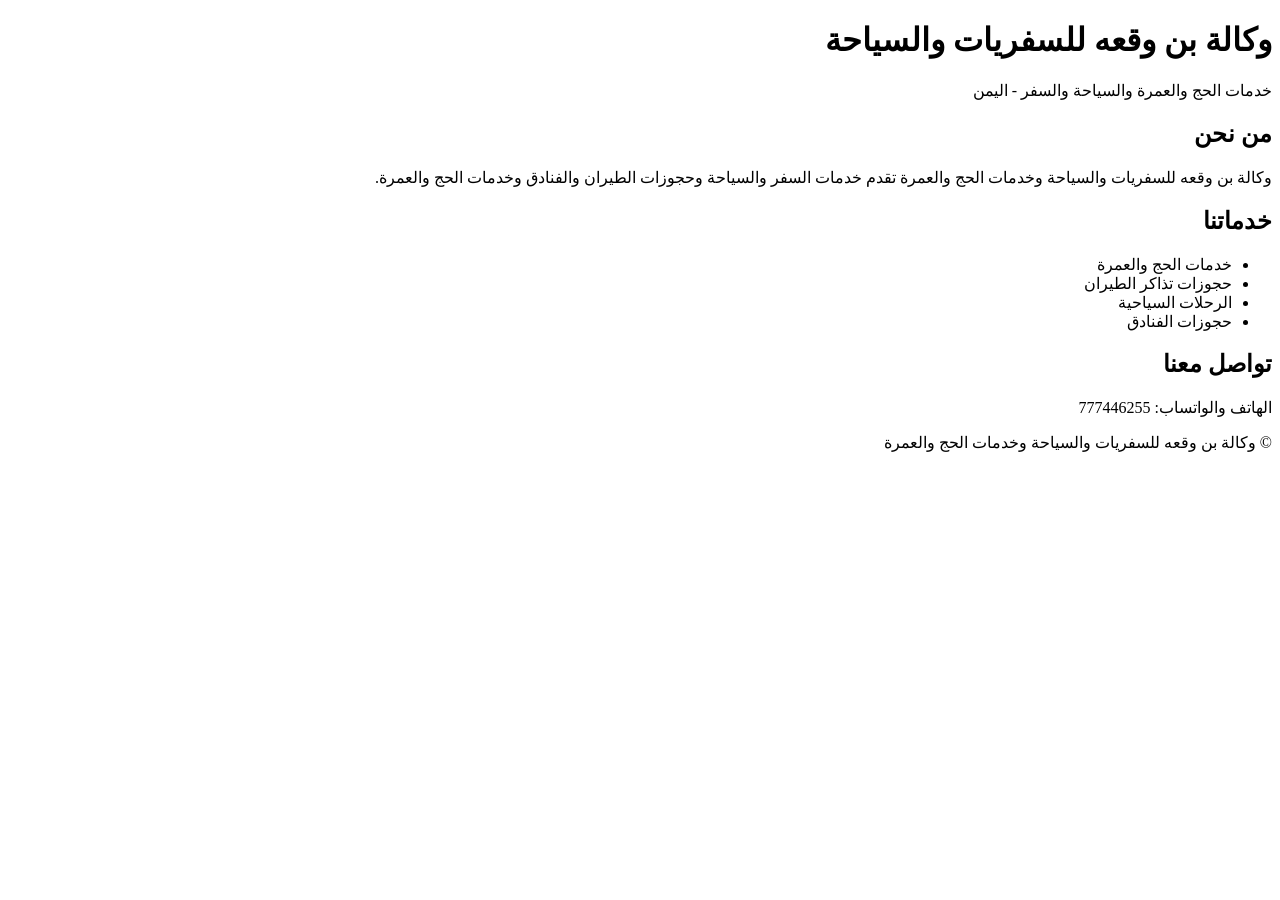
==== index.html @ 4d25993e "Add website homepage" ====
<!DOCTYPE html>
<html lang="ar" dir="rtl">
<head>
    <meta charset="UTF-8">
    <meta name="viewport" content="width=device-width, initial-scale=1.0">
    <title>وكالة بن وقعه للسفريات والسياحة</title>
    <link rel="stylesheet" href="style.css">
</head>

<body>

<header>
    <h1>وكالة بن وقعه للسفريات والسياحة</h1>
    <p>خدمات الحج والعمرة والسياحة والسفر - اليمن</p>
</header>

<section>
    <h2>من نحن</h2>
    <p>
        وكالة بن وقعه للسفريات والسياحة وخدمات الحج والعمرة
        تقدم خدمات السفر والسياحة وحجوزات الطيران والفنادق
        وخدمات الحج والعمرة.
    </p>
</section>

<section>
    <h2>خدماتنا</h2>
    <ul>
        <li>خدمات الحج والعمرة</li>
        <li>حجوزات تذاكر الطيران</li>
        <li>الرحلات السياحية</li>
        <li>حجوزات الفنادق</li>
    </ul>
</section>

<section>
    <h2>تواصل معنا</h2>
    <p>الهاتف والواتساب: 777446255</p>
</section>

<footer>
    <p>© وكالة بن وقعه للسفريات والسياحة وخدمات الحج والعمرة</p>
</footer>

</body>
</html>
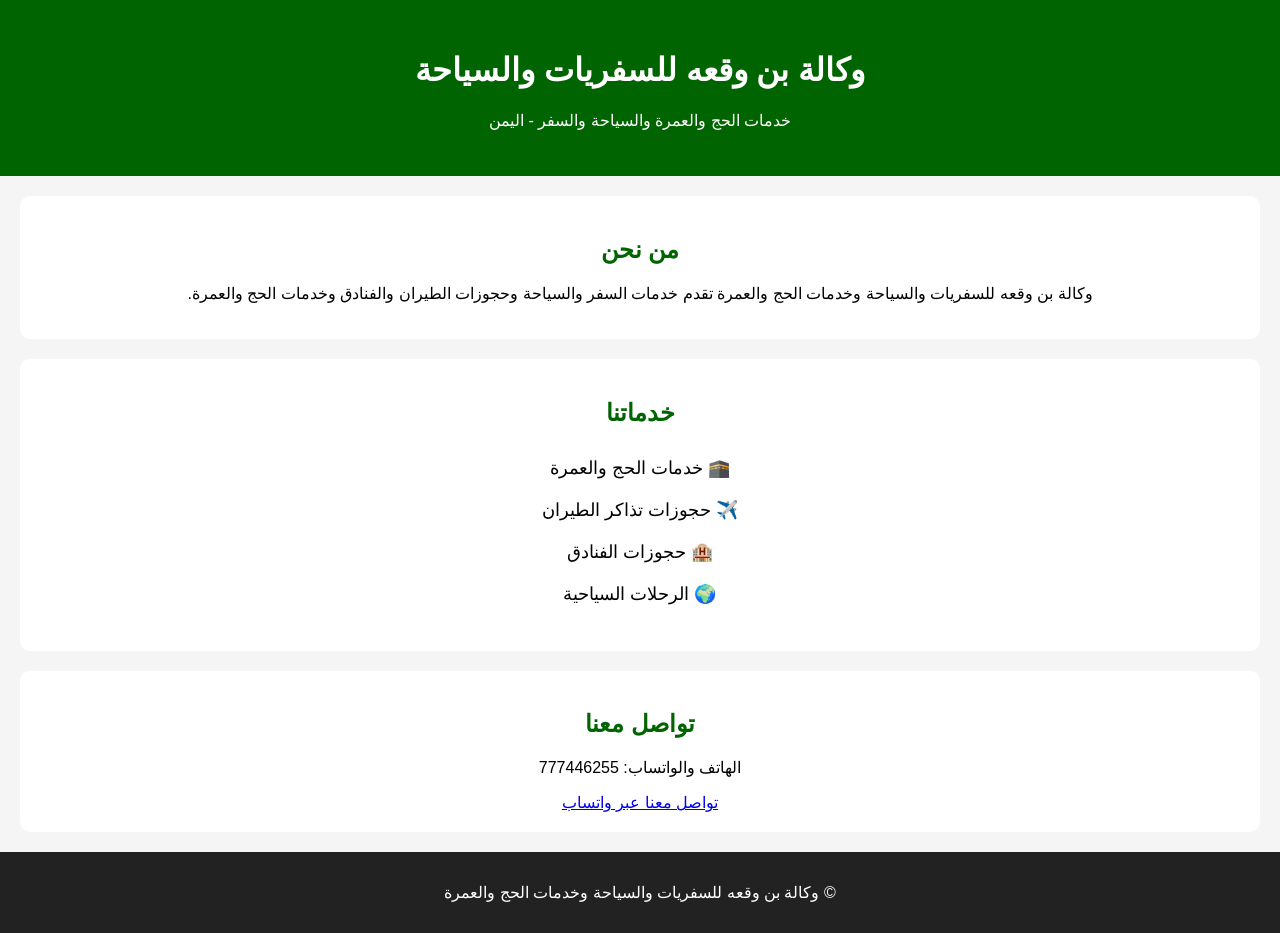
==== commit 14f02b4d: "تحديث خدمات الموقع" ====
--- a/index.html
+++ b/index.html
@@ -1,10 +1,13 @@
 <!DOCTYPE html>
 <html lang="ar" dir="rtl">
 <head>
-    <meta charset="UTF-8">
-    <meta name="viewport" content="width=device-width, initial-scale=1.0">
-    <title>وكالة بن وقعه للسفريات والسياحة</title>
-    <link rel="stylesheet" href="style.css">
+<meta charset="UTF-8">
+<meta name="viewport" content="width=device-width, initial-scale=1.0">
+
+<title>وكالة بن وقعه للسفريات والسياحة</title>
+
+<link rel="stylesheet" href="style.css">
+
 </head>
 
 <body>
@@ -17,25 +20,28 @@
 <section>
     <h2>من نحن</h2>
     <p>
-        وكالة بن وقعه للسفريات والسياحة وخدمات الحج والعمرة
-        تقدم خدمات السفر والسياحة وحجوزات الطيران والفنادق
-        وخدمات الحج والعمرة.
+    وكالة بن وقعه للسفريات والسياحة وخدمات الحج والعمرة
+    تقدم خدمات السفر والسياحة وحجوزات الطيران والفنادق
+    وخدمات الحج والعمرة.
     </p>
 </section>
 
 <section>
     <h2>خدماتنا</h2>
     <ul>
-        <li>خدمات الحج والعمرة</li>
-        <li>حجوزات تذاكر الطيران</li>
-        <li>الرحلات السياحية</li>
-        <li>حجوزات الفنادق</li>
+        <li>🕋 خدمات الحج والعمرة</li>
+        <li>✈️ حجوزات تذاكر الطيران</li>
+        <li>🏨 حجوزات الفنادق</li>
+        <li>🌍 الرحلات السياحية</li>
     </ul>
 </section>
 
 <section>
     <h2>تواصل معنا</h2>
     <p>الهاتف والواتساب: 777446255</p>
+    <a href="https://wa.me/967777446255">
+        تواصل معنا عبر واتساب
+    </a>
 </section>
 
 <footer>
--- a/style.css
+++ b/style.css
@@ -0,0 +1,40 @@
+body {
+    font-family: Arial, sans-serif;
+    direction: rtl;
+    text-align: center;
+    background: #f5f5f5;
+    margin: 0;
+}
+
+header {
+    background: #006400;
+    color: white;
+    padding: 30px;
+}
+
+section {
+    background: white;
+    margin: 20px;
+    padding: 20px;
+    border-radius: 10px;
+}
+
+h2 {
+    color: #006400;
+}
+
+ul {
+    list-style: none;
+    padding: 0;
+}
+
+li {
+    padding: 10px;
+    font-size: 18px;
+}
+
+footer {
+    background: #222;
+    color: white;
+    padding: 15px;
+}
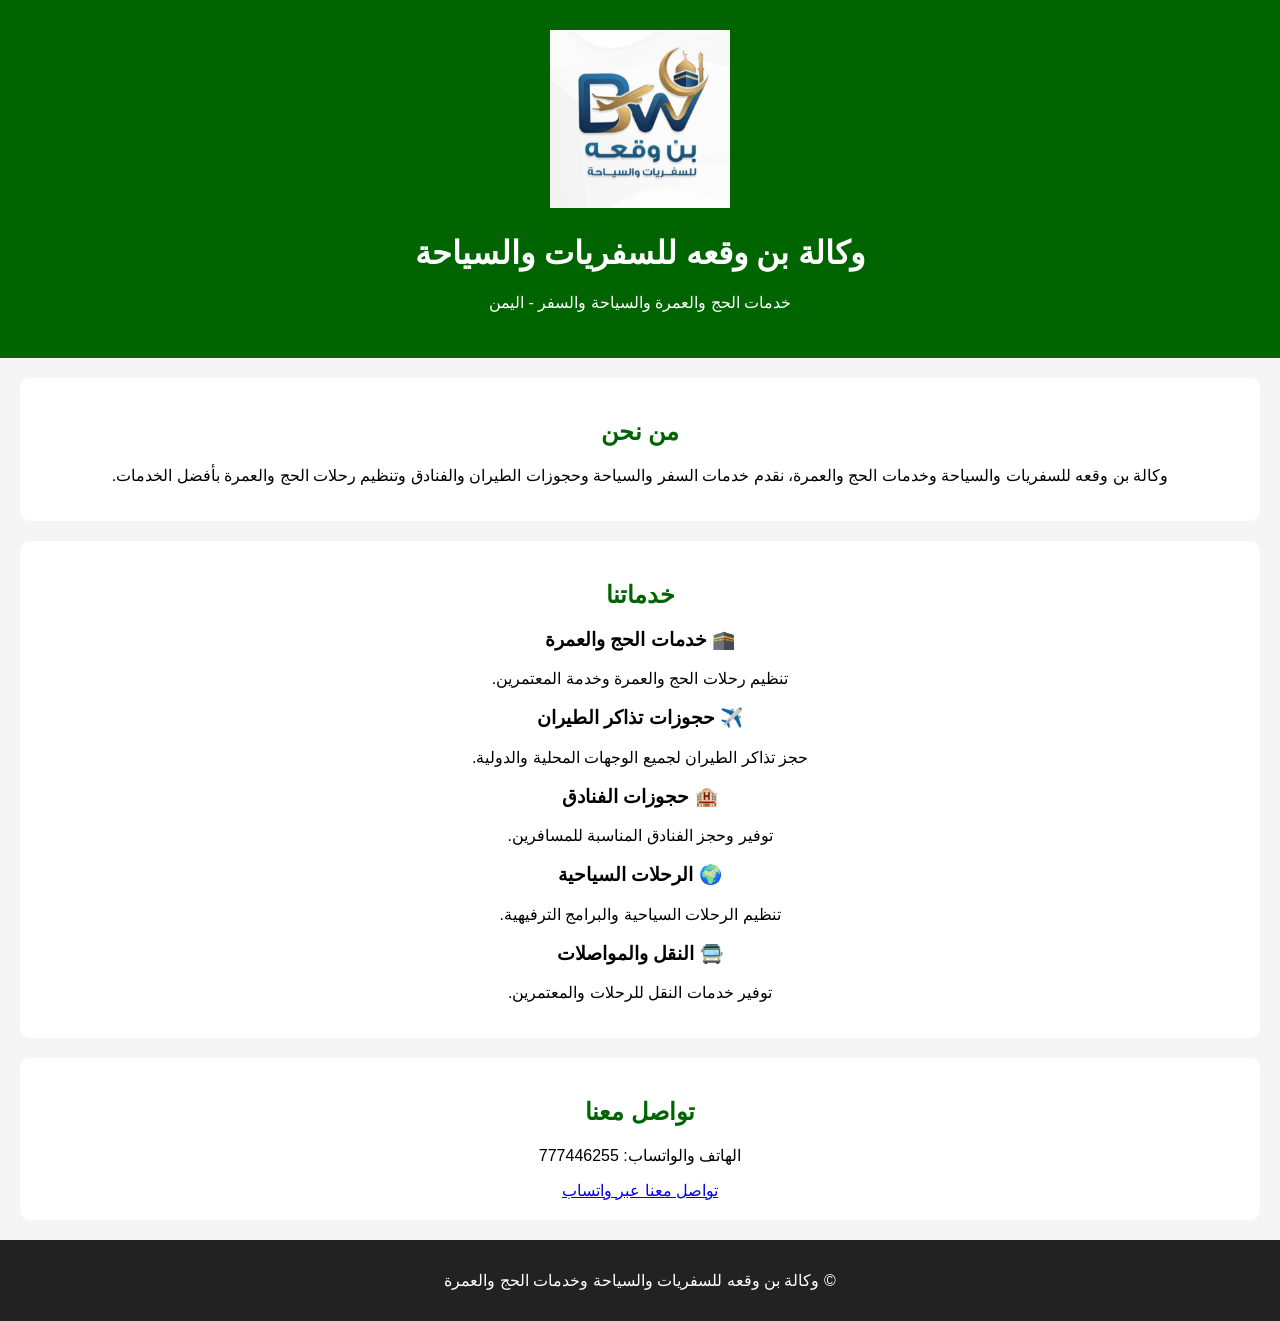
==== commit b7e0212c: "إضافة الشعار والخدمات" ====
--- a/index.html
+++ b/index.html
@@ -13,40 +13,61 @@
 <body>
 
 <header>
+    <img src="٢٠٢٦٠٧٢٨_٠٠٥٨٥٨.jpg" width="180" alt="شعار وكالة بن وقعه">
     <h1>وكالة بن وقعه للسفريات والسياحة</h1>
     <p>خدمات الحج والعمرة والسياحة والسفر - اليمن</p>
 </header>
 
+
 <section>
     <h2>من نحن</h2>
     <p>
-    وكالة بن وقعه للسفريات والسياحة وخدمات الحج والعمرة
-    تقدم خدمات السفر والسياحة وحجوزات الطيران والفنادق
-    وخدمات الحج والعمرة.
+    وكالة بن وقعه للسفريات والسياحة وخدمات الحج والعمرة،
+    نقدم خدمات السفر والسياحة وحجوزات الطيران والفنادق
+    وتنظيم رحلات الحج والعمرة بأفضل الخدمات.
     </p>
 </section>
 
+
 <section>
     <h2>خدماتنا</h2>
-    <ul>
-        <li>🕋 خدمات الحج والعمرة</li>
-        <li>✈️ حجوزات تذاكر الطيران</li>
-        <li>🏨 حجوزات الفنادق</li>
-        <li>🌍 الرحلات السياحية</li>
-    </ul>
+
+    <h3>🕋 خدمات الحج والعمرة</h3>
+    <p>تنظيم رحلات الحج والعمرة وخدمة المعتمرين.</p>
+
+    <h3>✈️ حجوزات تذاكر الطيران</h3>
+    <p>حجز تذاكر الطيران لجميع الوجهات المحلية والدولية.</p>
+
+    <h3>🏨 حجوزات الفنادق</h3>
+    <p>توفير وحجز الفنادق المناسبة للمسافرين.</p>
+
+    <h3>🌍 الرحلات السياحية</h3>
+    <p>تنظيم الرحلات السياحية والبرامج الترفيهية.</p>
+
+    <h3>🚍 النقل والمواصلات</h3>
+    <p>توفير خدمات النقل للرحلات والمعتمرين.</p>
+
 </section>
+
 
 <section>
     <h2>تواصل معنا</h2>
+
     <p>الهاتف والواتساب: 777446255</p>
+
     <a href="https://wa.me/967777446255">
         تواصل معنا عبر واتساب
     </a>
+
 </section>
 
+
 <footer>
-    <p>© وكالة بن وقعه للسفريات والسياحة وخدمات الحج والعمرة</p>
+    <p>
+    © وكالة بن وقعه للسفريات والسياحة وخدمات الحج والعمرة
+    </p>
 </footer>
+
 
 </body>
 </html>
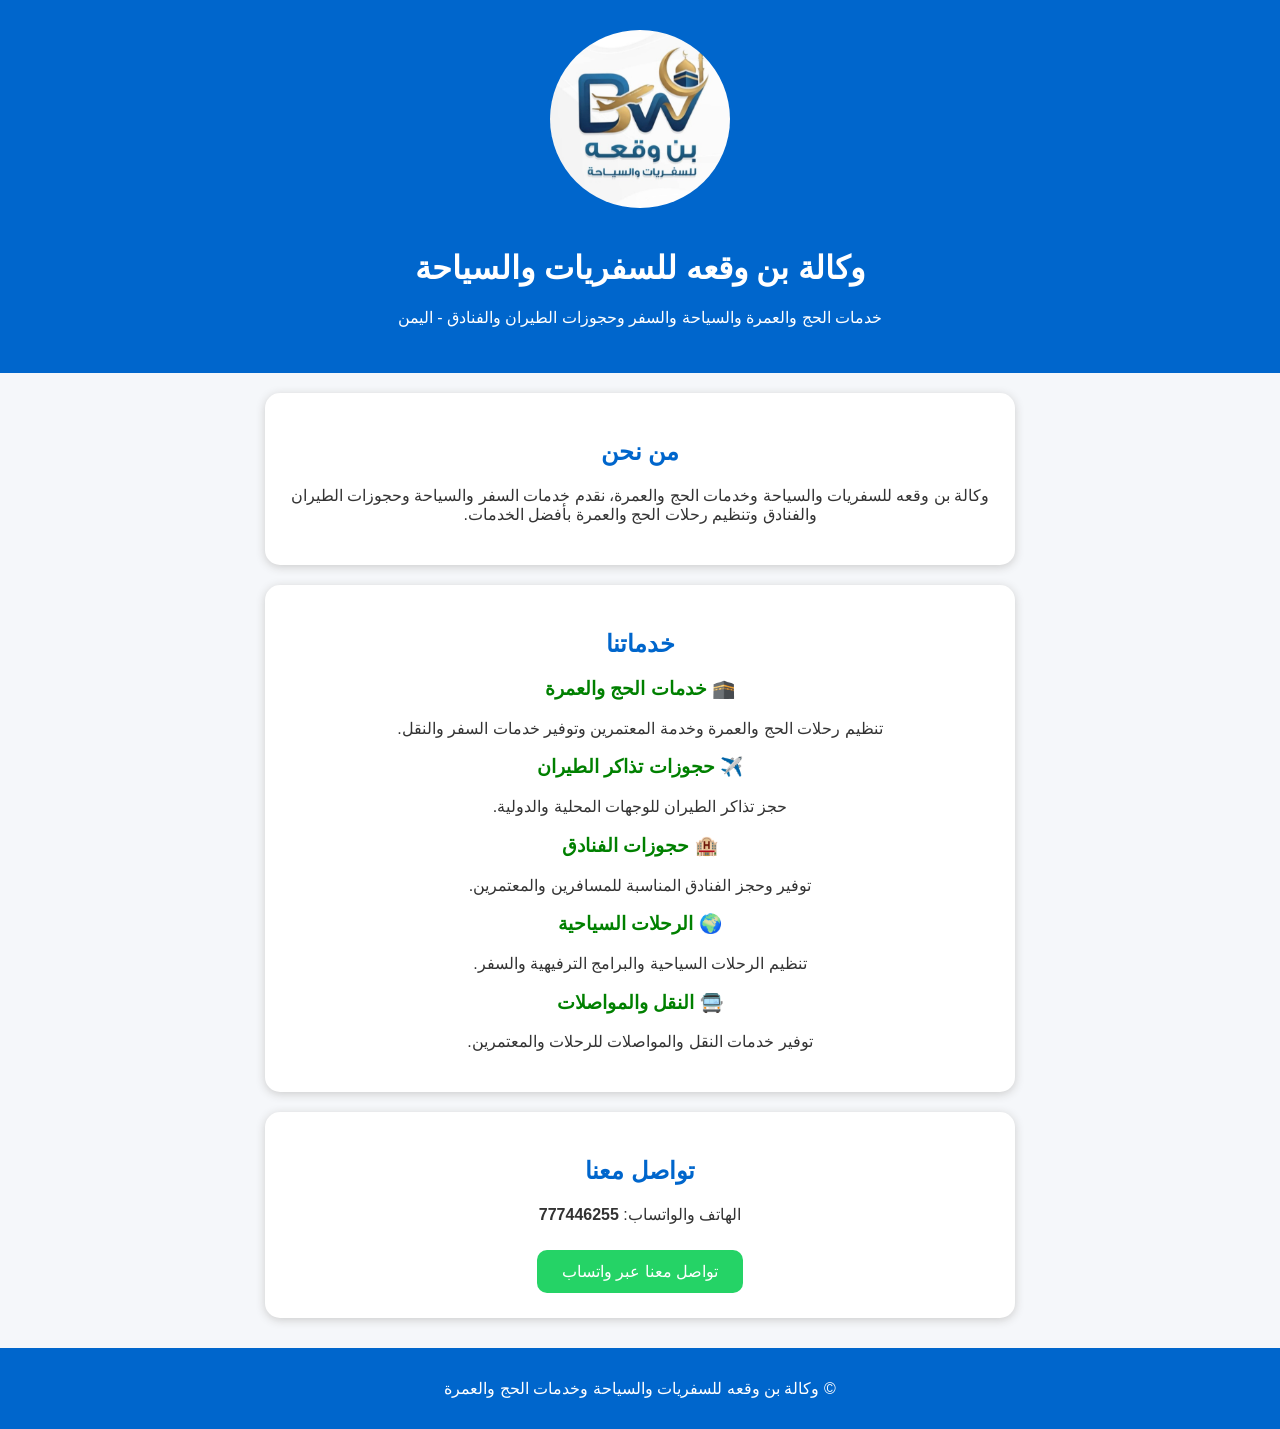
==== commit 309d5668: "Update index.htmlImprove SEO and website information" ====
--- a/index.html
+++ b/index.html
@@ -4,68 +4,138 @@
 <meta charset="UTF-8">
 <meta name="viewport" content="width=device-width, initial-scale=1.0">
 
-<title>وكالة بن وقعه للسفريات والسياحة</title>
+<title>وكالة بن وقعه للسفريات والسياحة والحج والعمرة | اليمن</title>
+
+<meta name="description" content="وكالة بن وقعه للسفريات والسياحة وخدمات الحج والعمرة في اليمن. حجوزات تذاكر الطيران والفنادق، الرحلات السياحية، النقل والمواصلات وخدمات الحج والعمرة.">
+
+<meta name="keywords" content="وكالة بن وقعه, بن وقعه للسفريات, السفريات والسياحة, الحج والعمرة, حجوزات الطيران, حجوزات الفنادق, رحلات سياحية, اليمن">
+
+<meta name="author" content="وكالة بن وقعه للسفريات والسياحة">
+
+<meta name="robots" content="index, follow">
+
+<link rel="canonical" href="https://hassan82172-tech.github.io/bin-waqaa-travel/">
 
 <link rel="stylesheet" href="style.css">
+
+<!-- بيانات منظمة تساعد Google على فهم الوكالة -->
+<script type="application/ld+json">
+{
+  "@context": "https://schema.org",
+  "@type": "TravelAgency",
+  "name": "وكالة بن وقعه للسفريات والسياحة",
+  "description": "وكالة بن وقعه للسفريات والسياحة وخدمات الحج والعمرة وحجوزات الطيران والفنادق والرحلات السياحية.",
+  "url": "https://hassan82172-tech.github.io/bin-waqaa-travel/",
+  "telephone": "+967777446255",
+  "areaServed": "اليمن",
+  "serviceType": [
+    "السفريات والسياحة",
+    "الحج والعمرة",
+    "حجوزات تذاكر الطيران",
+    "حجوزات الفنادق",
+    "الرحلات السياحية",
+    "النقل والمواصلات"
+  ]
+}
+</script>
 
 </head>
 
 <body>
 
 <header>
-    <img src="٢٠٢٦٠٧٢٨_٠٠٥٨٥٨.jpg" width="180" alt="شعار وكالة بن وقعه">
+
+    <img
+        src="٢٠٢٦٠٧٢٨_٠٠٥٨٥٨.jpg"
+        width="180"
+        alt="شعار وكالة بن وقعه للسفريات والسياحة"
+    >
+
     <h1>وكالة بن وقعه للسفريات والسياحة</h1>
-    <p>خدمات الحج والعمرة والسياحة والسفر - اليمن</p>
+
+    <p>
+        خدمات الحج والعمرة والسياحة والسفر وحجوزات الطيران والفنادق - اليمن
+    </p>
+
 </header>
 
 
-<section>
-    <h2>من نحن</h2>
-    <p>
-    وكالة بن وقعه للسفريات والسياحة وخدمات الحج والعمرة،
-    نقدم خدمات السفر والسياحة وحجوزات الطيران والفنادق
-    وتنظيم رحلات الحج والعمرة بأفضل الخدمات.
-    </p>
-</section>
-
+<main>
 
 <section>
-    <h2>خدماتنا</h2>
 
-    <h3>🕋 خدمات الحج والعمرة</h3>
-    <p>تنظيم رحلات الحج والعمرة وخدمة المعتمرين.</p>
+    <h2>من نحن</h2>
 
-    <h3>✈️ حجوزات تذاكر الطيران</h3>
-    <p>حجز تذاكر الطيران لجميع الوجهات المحلية والدولية.</p>
-
-    <h3>🏨 حجوزات الفنادق</h3>
-    <p>توفير وحجز الفنادق المناسبة للمسافرين.</p>
-
-    <h3>🌍 الرحلات السياحية</h3>
-    <p>تنظيم الرحلات السياحية والبرامج الترفيهية.</p>
-
-    <h3>🚍 النقل والمواصلات</h3>
-    <p>توفير خدمات النقل للرحلات والمعتمرين.</p>
+    <p>
+        وكالة بن وقعه للسفريات والسياحة وخدمات الحج والعمرة،
+        نقدم خدمات السفر والسياحة وحجوزات الطيران والفنادق
+        وتنظيم رحلات الحج والعمرة بأفضل الخدمات.
+    </p>
 
 </section>
 
 
 <section>
+
+    <h2>خدماتنا</h2>
+
+    <h3>🕋 خدمات الحج والعمرة</h3>
+    <p>
+        تنظيم رحلات الحج والعمرة وخدمة المعتمرين وتوفير خدمات السفر والنقل.
+    </p>
+
+    <h3>✈️ حجوزات تذاكر الطيران</h3>
+    <p>
+        حجز تذاكر الطيران للوجهات المحلية والدولية.
+    </p>
+
+    <h3>🏨 حجوزات الفنادق</h3>
+    <p>
+        توفير وحجز الفنادق المناسبة للمسافرين والمعتمرين.
+    </p>
+
+    <h3>🌍 الرحلات السياحية</h3>
+    <p>
+        تنظيم الرحلات السياحية والبرامج الترفيهية والسفر.
+    </p>
+
+    <h3>🚍 النقل والمواصلات</h3>
+    <p>
+        توفير خدمات النقل والمواصلات للرحلات والمعتمرين.
+    </p>
+
+</section>
+
+
+<section>
+
     <h2>تواصل معنا</h2>
 
-    <p>الهاتف والواتساب: 777446255</p>
+    <p>
+        الهاتف والواتساب:
+        <strong>777446255</strong>
+    </p>
 
-    <a href="https://wa.me/967777446255">
+    <a
+        href="https://wa.me/967777446255"
+        target="_blank"
+        rel="noopener"
+        aria-label="التواصل مع وكالة بن وقعه عبر واتساب"
+    >
         تواصل معنا عبر واتساب
     </a>
 
 </section>
 
+</main>
+
 
 <footer>
+
     <p>
-    © وكالة بن وقعه للسفريات والسياحة وخدمات الحج والعمرة
+        © وكالة بن وقعه للسفريات والسياحة وخدمات الحج والعمرة
     </p>
+
 </footer>
 
 
--- a/style.css
+++ b/style.css
@@ -1,26 +1,40 @@
 body {
     font-family: Arial, sans-serif;
-    direction: rtl;
+    background-color: #f5f7fa;
+    margin: 0;
+    padding: 0;
+    color: #333;
     text-align: center;
-    background: #f5f5f5;
-    margin: 0;
 }
 
 header {
-    background: #006400;
+    background-color: #0066cc;
     color: white;
-    padding: 30px;
+    padding: 30px 15px;
+}
+
+header img {
+    border-radius: 50%;
+    margin-bottom: 15px;
+}
+
+h1 {
+    font-size: 32px;
+}
+
+h2 {
+    color: #0066cc;
+    margin-bottom: 20px;
 }
 
 section {
     background: white;
-    margin: 20px;
-    padding: 20px;
-    border-radius: 10px;
-}
-
-h2 {
-    color: #006400;
+    margin: 20px auto;
+    padding: 25px;
+    width: 85%;
+    max-width: 700px;
+    border-radius: 15px;
+    box-shadow: 0 2px 10px #ccc;
 }
 
 ul {
@@ -29,12 +43,34 @@
 }
 
 li {
-    padding: 10px;
+    background: #eaf3ff;
+    margin: 10px;
+    padding: 15px;
+    border-radius: 10px;
     font-size: 18px;
 }
 
+h3 {
+    color: #008000;
+}
+
+a {
+    display: inline-block;
+    background: #25D366;
+    color: white;
+    padding: 12px 25px;
+    text-decoration: none;
+    border-radius: 10px;
+    margin-top: 10px;
+}
+
+a:hover {
+    opacity: 0.8;
+}
+
 footer {
-    background: #222;
+    background: #0066cc;
     color: white;
     padding: 15px;
+    margin-top: 30px;
 }
